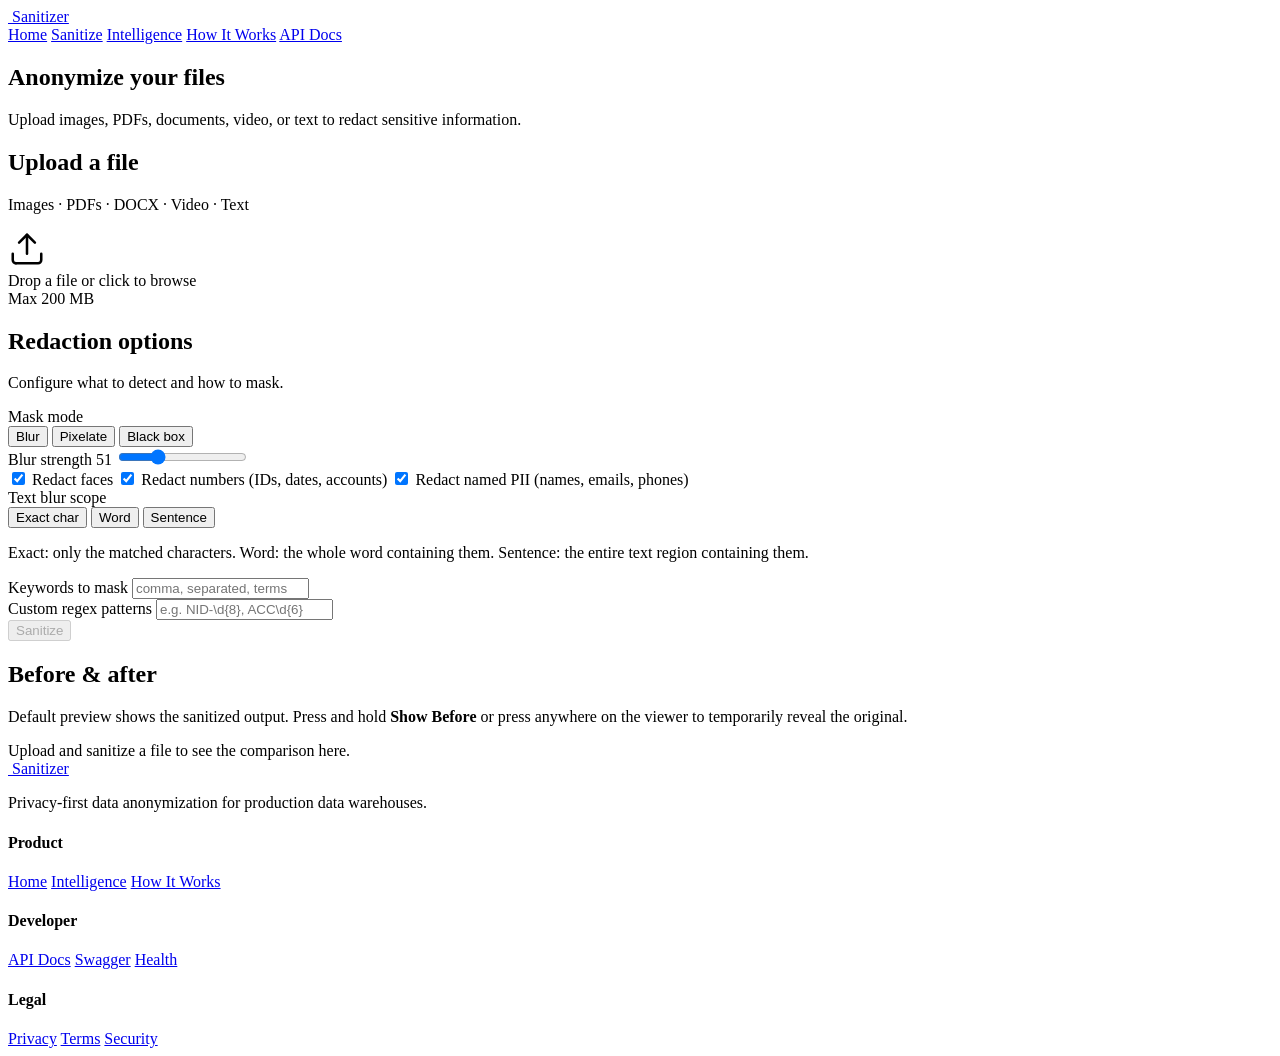
==== frontend/dashboard.html @ f8063df1 "Initial commit: Sanitizer DMS with character-level blur, three-scope masking (exact/word/sentence), " ====
<!DOCTYPE html>
<html lang="en">
<head>
    <meta charset="UTF-8" />
    <meta name="viewport" content="width=device-width, initial-scale=1.0" />
    <title>Get Started — Sanitizer</title>
    <link rel="preconnect" href="https://fonts.googleapis.com" />
    <link rel="preconnect" href="https://fonts.gstatic.com" crossorigin />
    <link
        href="https://fonts.googleapis.com/css2?family=Roboto:wght@300;400;500;700;900&display=swap"
        rel="stylesheet"
    />
    <link rel="stylesheet" href="/static/styles.css" />
</head>
<body class="page-sanitize">
    <!-- ============================ NAV ============================ -->
    <header class="nav">
        <div class="nav__inner">
            <a class="nav__brand" href="/">
                <img class="logo-mark" src="/static/assets/logo-container.svg" alt="" aria-hidden="true" />
                <span class="logo-text">Sanitizer</span>
            </a>
            <nav class="nav__links">
                <a href="/">Home</a>
                <a href="/?page=dashboard">Sanitize</a>
                <a href="/?page=intelligence">Intelligence</a>
                <a href="/?page=how-it-works">How It Works</a>
                <a href="/?page=api-docs">API Docs</a>
            </nav>
        </div>
    </header>

    <!-- ============================ PAGE TITLE ============================ -->
    <section class="section section--hero-dashboard">
        <div class="container">
            <h1 class="page-title">Anonymize your files</h1>
            <p class="page-subtitle">Upload images, PDFs, documents, video, or text to redact sensitive information.</p>
        </div>
    </section>

    <!-- ============================ UPLOAD ============================ -->
    <section id="upload" class="section">
        <div class="container grid grid--upload">
            <!-- Drop zone card -->
            <article class="card card--drop">
                <header class="card__head">
                    <h2 class="card__title">Upload a file</h2>
                    <p class="card__sub">Images · PDFs · DOCX · Video · Text</p>
                </header>
                <label class="dropzone" id="dropzone">
                    <input type="file" id="file-input" hidden
                        accept=".jpg,.jpeg,.png,.tif,.tiff,.bmp,.webp,.pdf,.docx,.mp4,.avi,.mov,.mkv,.webm,.txt,.csv,.md,.json" />
                    <div class="dropzone__icon" aria-hidden="true">
                        <svg viewBox="0 0 24 24" width="38" height="38" fill="none" stroke="currentColor" stroke-width="1.6" stroke-linecap="round" stroke-linejoin="round">
                            <path d="M12 3v12" />
                            <path d="M7 8l5-5 5 5" />
                            <path d="M5 21h14a2 2 0 0 0 2-2v-4" />
                            <path d="M3 15v4a2 2 0 0 0 2 2" />
                        </svg>
                    </div>
                    <div class="dropzone__title">Drop a file or click to browse</div>
                    <div class="dropzone__hint">Max 200 MB</div>
                </label>
                <div class="file-meta" id="file-meta" hidden>
                    <div class="file-meta__name" id="file-name"></div>
                    <button class="file-meta__remove" id="file-remove" aria-label="Remove file">×</button>
                </div>
            </article>

            <!-- Options card -->
            <article class="card card--options">
                <header class="card__head">
                    <h2 class="card__title">Redaction options</h2>
                    <p class="card__sub">Configure what to detect and how to mask.</p>
                </header>

                <div class="opt-group">
                    <label class="opt-label">Mask mode</label>
                    <div class="seg" role="radiogroup" aria-label="Mask mode">
                        <button type="button" class="seg__btn is-active" data-mask="blur">Blur</button>
                        <button type="button" class="seg__btn" data-mask="pixelate">Pixelate</button>
                        <button type="button" class="seg__btn" data-mask="blackbox">Black box</button>
                    </div>
                </div>

                <div class="opt-group">
                    <label class="opt-label">Blur strength <span class="opt-value" id="kernel-value">51</span></label>
                    <input type="range" min="11" max="151" step="2" value="51" id="kernel" class="slider" />
                </div>

                <div class="opt-group toggles">
                    <label class="toggle">
                        <input type="checkbox" id="opt-faces" checked />
                        <span class="toggle__track"><span class="toggle__thumb"></span></span>
                        <span class="toggle__label">Redact faces</span>
                    </label>
                    <label class="toggle">
                        <input type="checkbox" id="opt-numbers" checked />
                        <span class="toggle__track"><span class="toggle__thumb"></span></span>
                        <span class="toggle__label">Redact numbers (IDs, dates, accounts)</span>
                    </label>
                    <label class="toggle">
                        <input type="checkbox" id="opt-pii" checked />
                        <span class="toggle__track"><span class="toggle__thumb"></span></span>
                        <span class="toggle__label">Redact named PII (names, emails, phones)</span>
                    </label>
                </div>

                <div class="opt-group">
                    <label class="opt-label">Text blur scope</label>
                    <div class="seg" role="radiogroup" aria-label="Blur scope">
                        <button type="button" class="seg__btn is-active" data-scope="exact">Exact char</button>
                        <button type="button" class="seg__btn" data-scope="word">Word</button>
                        <button type="button" class="seg__btn" data-scope="sentence">Sentence</button>
                    </div>
                    <p class="opt-hint">Exact: only the matched characters. Word: the whole word containing them. Sentence: the entire text region containing them.</p>
                </div>

                <div class="opt-group">
                    <label class="opt-label" for="keywords">Keywords to mask</label>
                    <input type="text" id="keywords" class="text-input"
                        placeholder="comma, separated, terms" />
                </div>

                <div class="opt-group">
                    <label class="opt-label" for="patterns">Custom regex patterns</label>
                    <input type="text" id="patterns" class="text-input"
                        placeholder="e.g. NID-\d{8}, ACC\d{6}" />
                </div>

                <button id="run" class="btn btn--primary btn--block" disabled>Sanitize</button>
                <div id="status" class="status" hidden></div>
            </article>
        </div>
    </section>

    <!-- ============================ VIEWER ============================ -->
    <section id="viewer" class="section section--alt">
        <div class="container">
            <header class="section__head">
                <h2 class="section__title">Before &amp; after</h2>
                <p class="section__sub">
                    Default preview shows the sanitized output. Press and hold
                    <strong>Show Before</strong> or press anywhere on the viewer to temporarily reveal the original.
                </p>
            </header>

            <div class="viewer card" id="viewer-card">
                <div class="viewer__empty" id="viewer-empty">
                    Upload and sanitize a file to see the comparison here.
                </div>

                <!-- Image comparison hold-to-preview -->
                <div class="viewer__compare" id="viewer-compare" hidden>
                    <img id="compare-display" alt="Sanitized preview" />
                    <button id="compare-toggle" class="compare-toggle" type="button">Show Before</button>
                    <span class="viewer__tag viewer__tag--after" id="compare-label">After</span>
                </div>

                <!-- Video / PDF / text result -->
                <div class="viewer__generic" id="viewer-generic" hidden>
                    <div class="viewer__generic-inner" id="viewer-generic-inner"></div>
                </div>
            </div>

            <div class="results" id="results" hidden>
                <article class="card card--stat">
                    <span class="stat__label">Total redactions</span>
                    <span class="stat__value" id="stat-total">0</span>
                </article>
                <article class="card card--stat">
                    <span class="stat__label">Faces</span>
                    <span class="stat__value" id="stat-faces">0</span>
                </article>
                <article class="card card--stat">
                    <span class="stat__label">Numbers</span>
                    <span class="stat__value" id="stat-numbers">0</span>
                </article>
                <article class="card card--stat">
                    <span class="stat__label">PII spans</span>
                    <span class="stat__value" id="stat-pii">0</span>
                </article>
                <a id="download" class="card card--download" href="#" download>
                    <span class="download__label">Download sanitized file</span>
                    <svg viewBox="0 0 24 24" width="22" height="22" fill="none" stroke="currentColor" stroke-width="1.8" stroke-linecap="round" stroke-linejoin="round">
                        <path d="M12 3v12" />
                        <path d="M7 10l5 5 5-5" />
                        <path d="M5 21h14" />
                    </svg>
                </a>
            </div>
        </div>
    </section>

    <!-- ============================ FOOTER ============================ -->
    <footer class="footer">
        <div class="footer__inner">
            <div class="footer__col footer__col--brand">
                <a class="nav__brand" href="/">
                    <img class="logo-mark logo-mark--light" src="/static/assets/logo-container.svg" alt="" aria-hidden="true" />
                    <span class="logo-text">Sanitizer</span>
                </a>
                <p class="footer__tag">
                    Privacy-first data anonymization for production data warehouses.
                </p>
            </div>
            <div class="footer__col">
                <h4 class="footer__h">Product</h4>
                <a href="/">Home</a>
                <a href="/?page=intelligence">Intelligence</a>
                <a href="/?page=how-it-works">How It Works</a>
            </div>
            <div class="footer__col">
                <h4 class="footer__h">Developer</h4>
                <a href="/?page=api-docs">API Docs</a>
                <a href="/docs" target="_blank" rel="noopener">Swagger</a>
                <a href="/health" target="_blank" rel="noopener">Health</a>
            </div>
            <div class="footer__col">
                <h4 class="footer__h">Legal</h4>
                <a href="#">Privacy</a>
                <a href="#">Terms</a>
                <a href="#">Security</a>
            </div>
        </div>
    </footer>

    <script src="/static/app.js"></script>
</body>
</html>
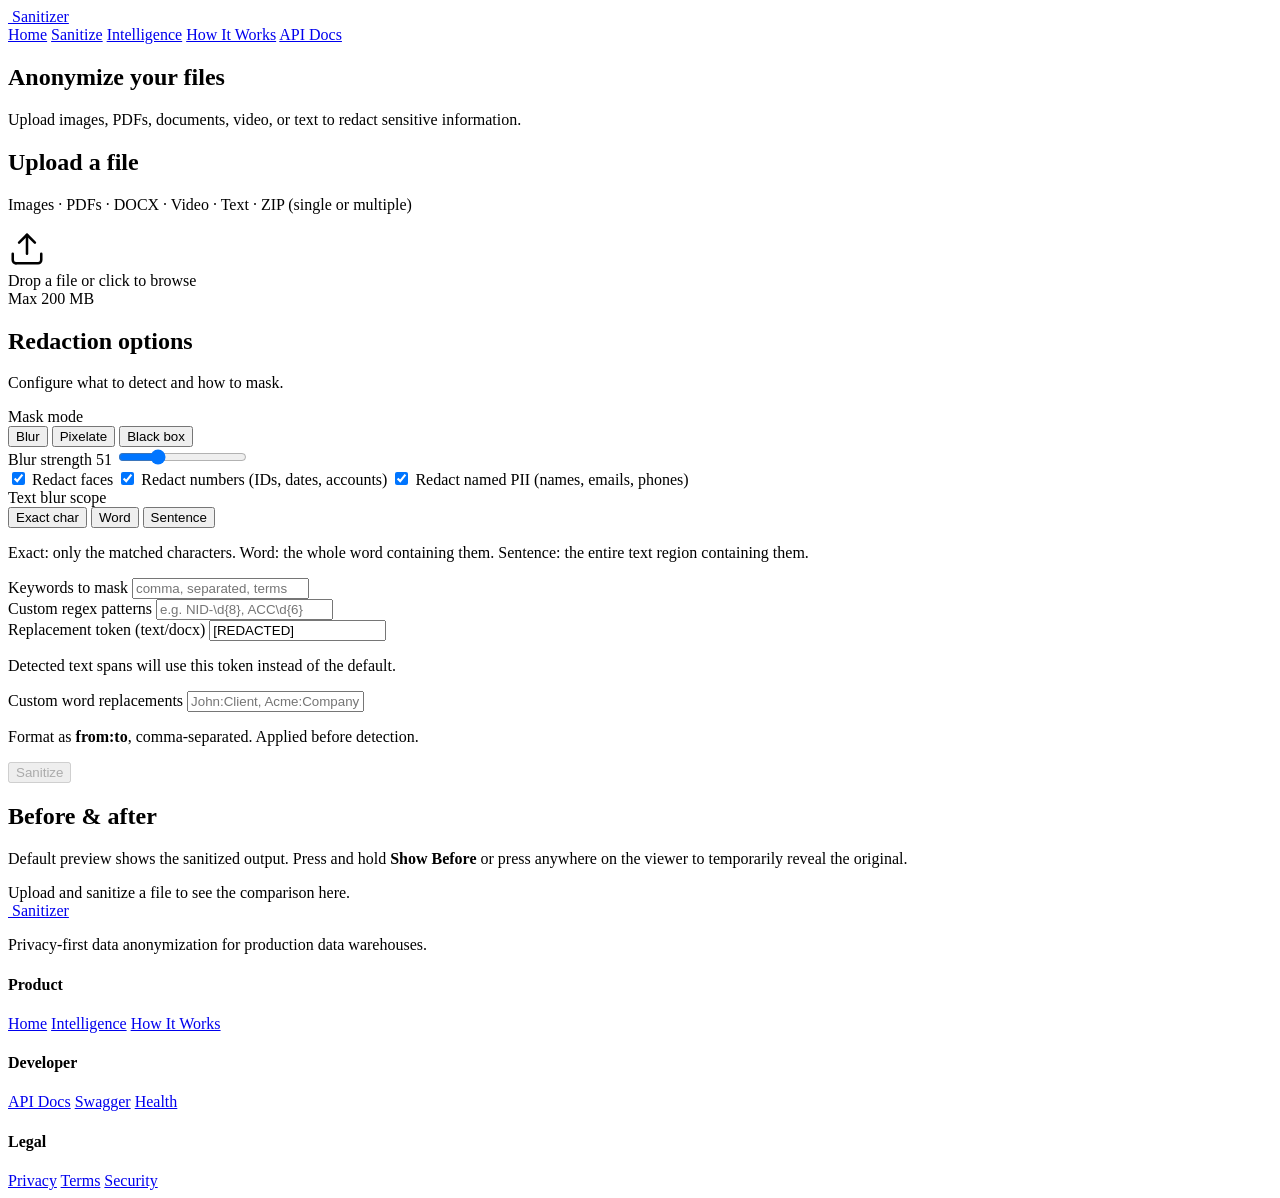
==== commit 6e106984: "feat: improve sanitize and intelligence workflows" ====
--- a/frontend/dashboard.html
+++ b/frontend/dashboard.html
@@ -10,7 +10,7 @@
         href="https://fonts.googleapis.com/css2?family=Roboto:wght@300;400;500;700;900&display=swap"
         rel="stylesheet"
     />
-    <link rel="stylesheet" href="/static/styles.css" />
+    <link rel="stylesheet" href="/static/styles.css?v=20260513d" />
 </head>
 <body class="page-sanitize">
     <!-- ============================ NAV ============================ -->
@@ -45,11 +45,11 @@
             <article class="card card--drop">
                 <header class="card__head">
                     <h2 class="card__title">Upload a file</h2>
-                    <p class="card__sub">Images · PDFs · DOCX · Video · Text</p>
+                    <p class="card__sub">Images · PDFs · DOCX · Video · Text · ZIP (single or multiple)</p>
                 </header>
                 <label class="dropzone" id="dropzone">
-                    <input type="file" id="file-input" hidden
-                        accept=".jpg,.jpeg,.png,.tif,.tiff,.bmp,.webp,.pdf,.docx,.mp4,.avi,.mov,.mkv,.webm,.txt,.csv,.md,.json" />
+                    <input type="file" id="file-input" hidden multiple
+                        accept=".jpg,.jpeg,.png,.tif,.tiff,.bmp,.webp,.pdf,.docx,.mp4,.avi,.mov,.mkv,.webm,.txt,.csv,.md,.json,.zip" />
                     <div class="dropzone__icon" aria-hidden="true">
                         <svg viewBox="0 0 24 24" width="38" height="38" fill="none" stroke="currentColor" stroke-width="1.6" stroke-linecap="round" stroke-linejoin="round">
                             <path d="M12 3v12" />
@@ -65,6 +65,7 @@
                     <div class="file-meta__name" id="file-name"></div>
                     <button class="file-meta__remove" id="file-remove" aria-label="Remove file">×</button>
                 </div>
+                <div class="upload-list" id="upload-list" hidden></div>
             </article>
 
             <!-- Options card -->
@@ -128,6 +129,37 @@
                         placeholder="e.g. NID-\d{8}, ACC\d{6}" />
                 </div>
 
+                <div class="opt-group">
+                    <label class="opt-label" for="replacement-text">Replacement token (text/docx)</label>
+                    <input type="text" id="replacement-text" class="text-input"
+                        placeholder="e.g. [HIDDEN]" value="[REDACTED]" />
+                    <p class="opt-hint">Detected text spans will use this token instead of the default.</p>
+                </div>
+
+                <div class="opt-group">
+                    <label class="opt-label" for="custom-replacements">Custom word replacements</label>
+                    <input type="text" id="custom-replacements" class="text-input"
+                        placeholder="John:Client, Acme:Company" />
+                    <p class="opt-hint">Format as <strong>from:to</strong>, comma-separated. Applied before detection.</p>
+                </div>
+
+                <div class="opt-group" id="video-face-panel" hidden>
+                    <label class="opt-label">Video face selection</label>
+                    <div class="seg" role="radiogroup" aria-label="Video region mode" style="margin-bottom:10px;">
+                        <button type="button" class="seg__btn is-active" data-vregion="face_only">Face only</button>
+                        <button type="button" class="seg__btn" data-vregion="whole_body">Face + body</button>
+                        <button type="button" class="seg__btn" data-vregion="body_no_face">Body not face</button>
+                    </div>
+                    <p class="opt-hint">Face only masks selected faces. Body not face masks body while preserving the face. Face + body masks both regions.</p>
+                    <div class="seg" role="radiogroup" aria-label="Video face mode">
+                        <button type="button" class="seg__btn is-active" data-vmode="blur-selected">Blur selected</button>
+                        <button type="button" class="seg__btn" data-vmode="keep-selected">Keep selected</button>
+                    </div>
+                    <p class="opt-hint">Faces are detected from the early sampled frames. Click faces to include/exclude by identity.</p>
+                    <div id="video-face-status" class="status" hidden></div>
+                    <div id="video-face-grid" class="folders-grid"></div>
+                </div>
+
                 <button id="run" class="btn btn--primary btn--block" disabled>Sanitize</button>
                 <div id="status" class="status" hidden></div>
             </article>
@@ -225,6 +257,7 @@
         </div>
     </footer>
 
-    <script src="/static/app.js"></script>
+    <script src="https://unpkg.com/mammoth@1.8.0/mammoth.browser.min.js"></script>
+    <script src="/static/app.js?v=20260513f"></script>
 </body>
 </html>
